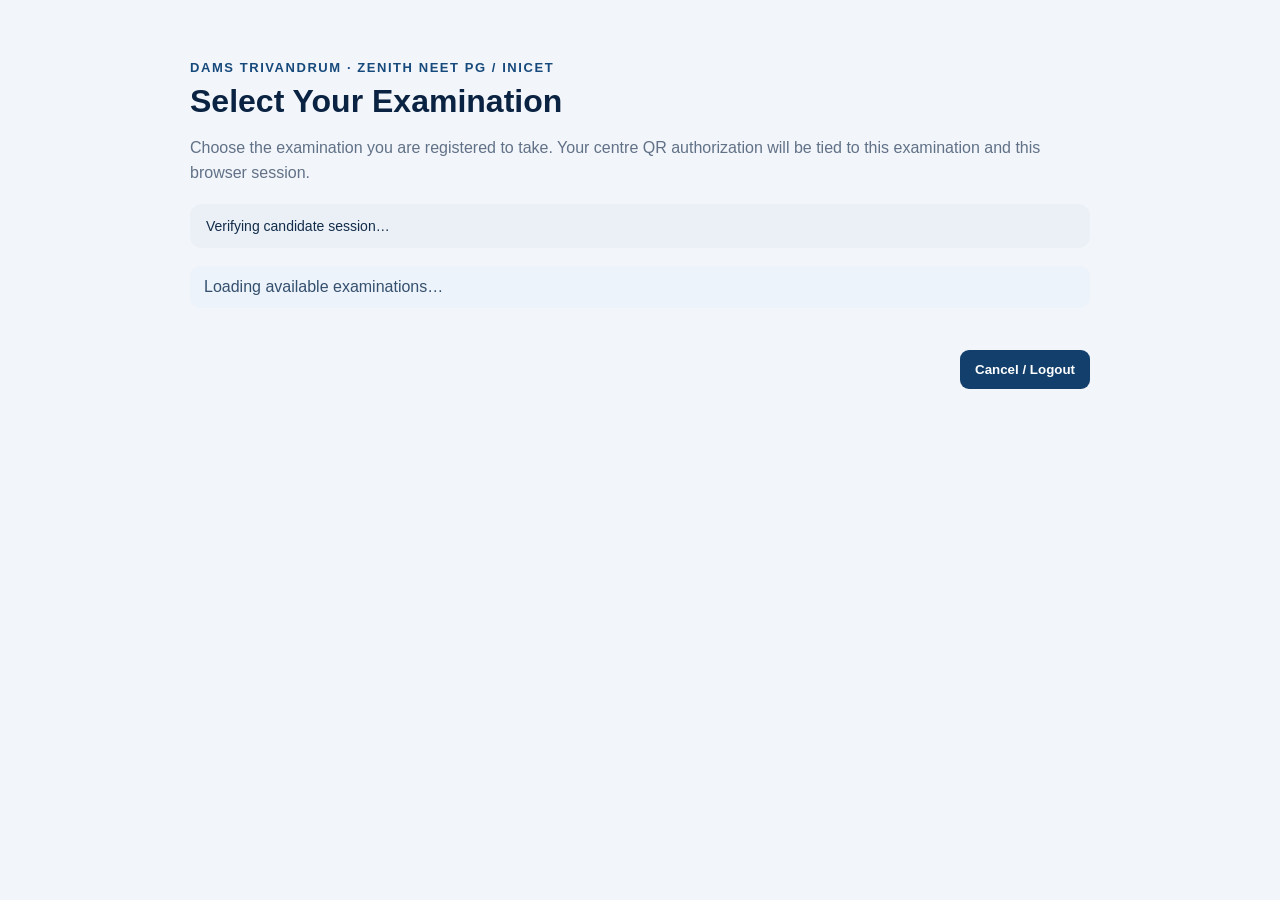
==== exam-selector.html @ 92669323 "Add exam-selector.html for examination selection" ====
<!DOCTYPE html>
<html lang="en">
<head>
<meta charset="UTF-8">
<meta name="viewport" content="width=device-width, initial-scale=1.0">
<meta name="theme-color" content="#071a32">
<title>Select Examination - DAMS CBT</title>
<style>
*{box-sizing:border-box}body{margin:0;min-height:100vh;padding:24px;background:#f2f5f9;color:#132c49;font-family:Arial,sans-serif}
.wrap{max-width:900px;margin:4vh auto}.brand{font-size:13px;letter-spacing:.12em;font-weight:800;color:#174a7c}
h1{margin:8px 0;color:#0a2342}.subtitle{color:#617187;line-height:1.55}
.candidate{margin:18px 0;padding:14px 16px;background:#eaf0f6;border-radius:12px;font-size:14px}
.grid{display:grid;grid-template-columns:repeat(auto-fit,minmax(270px,1fr));gap:16px;margin-top:20px}
.exam{background:#fff;border:1px solid #dce4ee;border-radius:16px;padding:20px;box-shadow:0 8px 25px rgba(15,40,70,.06);display:flex;flex-direction:column;gap:12px}
.exam h2{margin:0;font-size:20px}.meta{font-size:14px;color:#53667d;line-height:1.6}.status{font-size:12px;font-weight:800;text-transform:uppercase;letter-spacing:.06em}
.status.open{color:#16734a}.status.upcoming{color:#a15a00}.status.closed{color:#8b3c3c}
button{border:0;border-radius:9px;padding:12px 15px;background:#123f6b;color:#fff;font-weight:800;cursor:pointer}
button:disabled{opacity:.45;cursor:not-allowed}.notice{margin:16px 0;padding:12px 14px;border-radius:10px;background:#edf3fa;color:#34506e}
.notice.error{background:#fff0f0;color:#a11}.actions{display:flex;gap:10px;justify-content:flex-end;margin-top:22px}
@media(max-width:600px){body{padding:16px}.wrap{margin:2vh auto}.exam{padding:16px}}
</style>
</head>
<body>
<main class="wrap">
  <div class="brand">DAMS TRIVANDRUM · ZENITH NEET PG / INICET</div>
  <h1>Select Your Examination</h1>
  <p class="subtitle">Choose the examination you are registered to take. Your centre QR authorization will be tied to this examination and this browser session.</p>
  <div class="candidate" id="candidate">Verifying candidate session…</div>
  <div id="notice" class="notice" role="status" aria-live="polite">Loading available examinations…</div>
  <section id="examList" class="grid" aria-label="Available examinations"></section>
  <div class="actions"><button id="logoutBtn" type="button">Cancel / Logout</button></div>
</main>
<script src="config.js?v=20261112_exams_v1"></script>
<script src="exam-selector.js?v=20261112_exams_v1"></script>
</body></html>
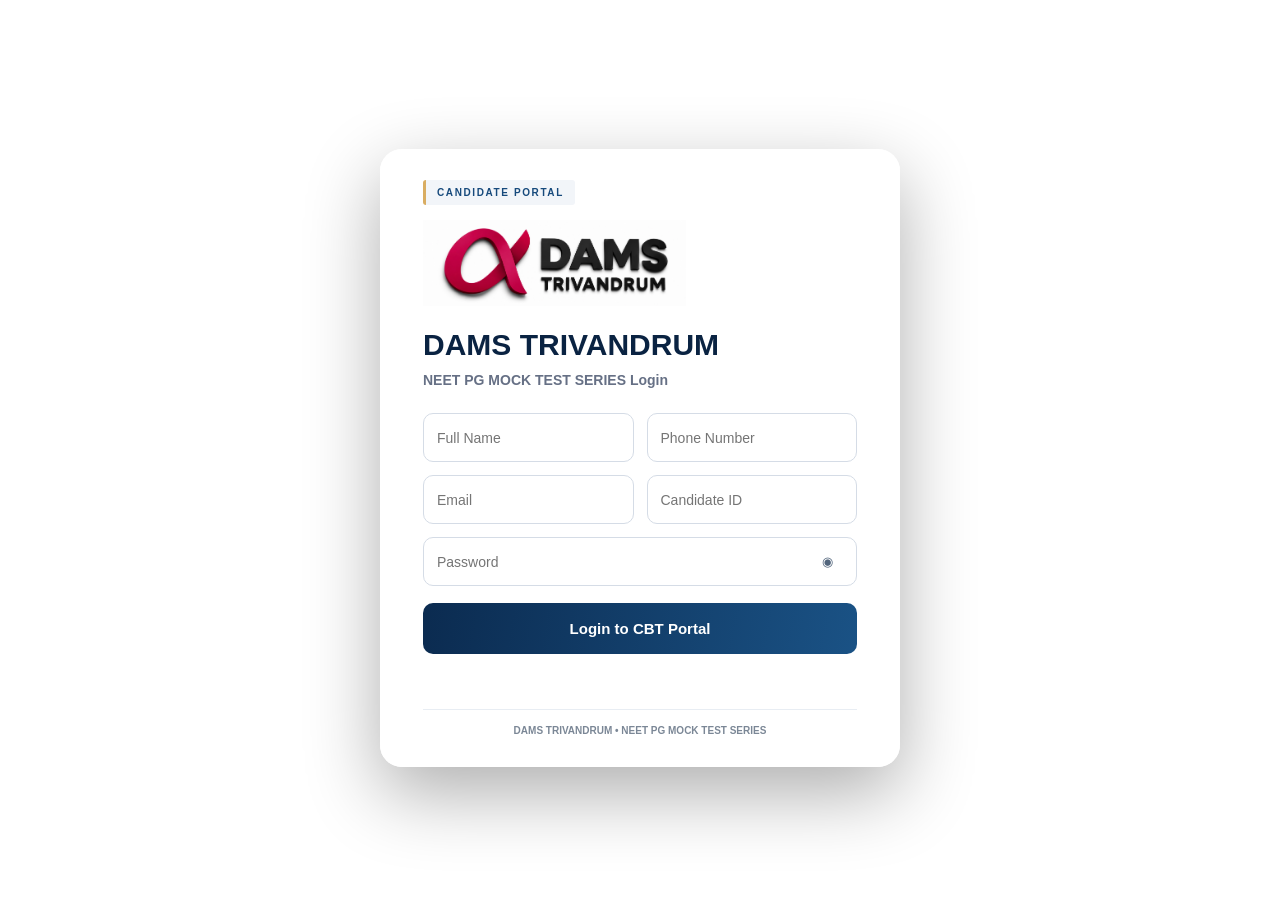
==== commit 83b6a4e7: "Refactor exam-selector.html structure and styles" ====
--- a/exam-selector.html
+++ b/exam-selector.html
@@ -1,35 +1,10 @@
 <!DOCTYPE html>
-<html lang="en">
-<head>
-<meta charset="UTF-8">
-<meta name="viewport" content="width=device-width, initial-scale=1.0">
-<meta name="theme-color" content="#071a32">
-<title>Select Examination - DAMS CBT</title>
+<html lang="en"><head><meta charset="UTF-8"><meta name="viewport" content="width=device-width,initial-scale=1"><meta name="theme-color" content="#071a32"><title>Select Examination - DAMS CBT</title>
 <style>
-*{box-sizing:border-box}body{margin:0;min-height:100vh;padding:24px;background:#f2f5f9;color:#132c49;font-family:Arial,sans-serif}
-.wrap{max-width:900px;margin:4vh auto}.brand{font-size:13px;letter-spacing:.12em;font-weight:800;color:#174a7c}
-h1{margin:8px 0;color:#0a2342}.subtitle{color:#617187;line-height:1.55}
-.candidate{margin:18px 0;padding:14px 16px;background:#eaf0f6;border-radius:12px;font-size:14px}
-.grid{display:grid;grid-template-columns:repeat(auto-fit,minmax(270px,1fr));gap:16px;margin-top:20px}
-.exam{background:#fff;border:1px solid #dce4ee;border-radius:16px;padding:20px;box-shadow:0 8px 25px rgba(15,40,70,.06);display:flex;flex-direction:column;gap:12px}
-.exam h2{margin:0;font-size:20px}.meta{font-size:14px;color:#53667d;line-height:1.6}.status{font-size:12px;font-weight:800;text-transform:uppercase;letter-spacing:.06em}
-.status.open{color:#16734a}.status.upcoming{color:#a15a00}.status.closed{color:#8b3c3c}
-button{border:0;border-radius:9px;padding:12px 15px;background:#123f6b;color:#fff;font-weight:800;cursor:pointer}
-button:disabled{opacity:.45;cursor:not-allowed}.notice{margin:16px 0;padding:12px 14px;border-radius:10px;background:#edf3fa;color:#34506e}
-.notice.error{background:#fff0f0;color:#a11}.actions{display:flex;gap:10px;justify-content:flex-end;margin-top:22px}
-@media(max-width:600px){body{padding:16px}.wrap{margin:2vh auto}.exam{padding:16px}}
-</style>
-</head>
-<body>
-<main class="wrap">
-  <div class="brand">DAMS TRIVANDRUM · ZENITH NEET PG / INICET</div>
-  <h1>Select Your Examination</h1>
-  <p class="subtitle">Choose the examination you are registered to take. Your centre QR authorization will be tied to this examination and this browser session.</p>
-  <div class="candidate" id="candidate">Verifying candidate session…</div>
-  <div id="notice" class="notice" role="status" aria-live="polite">Loading available examinations…</div>
-  <section id="examList" class="grid" aria-label="Available examinations"></section>
-  <div class="actions"><button id="logoutBtn" type="button">Cancel / Logout</button></div>
-</main>
-<script src="config.js?v=20261112_exams_v1"></script>
-<script src="exam-selector.js?v=20261112_exams_v1"></script>
-</body></html>
+*{box-sizing:border-box}body{margin:0;padding:18px;background:#f1f4f8;color:#172b45;font-family:Arial,sans-serif}.wrap{max-width:980px;margin:auto}.head{background:#0c2d50;color:#fff;border-radius:16px;padding:22px;margin:10px 0 16px}.head h1{margin:0 0 7px;font-size:25px}.muted{color:#66788e;font-size:13px;line-height:1.5}.head .muted{color:#d8e2ef}.panel{background:#fff;border:1px solid #dfe6ee;border-radius:14px;padding:18px;margin:14px 0;box-shadow:0 5px 18px #0b234010}.exam-list{display:grid;grid-template-columns:repeat(auto-fit,minmax(245px,1fr));gap:12px}.exam-card{border:1px solid #d8e1eb;border-radius:12px;padding:15px;background:#fff}.exam-card.selected{border:2px solid #174a7c;background:#f5f9fd}.exam-card h3{margin:0 0 10px;color:#143b63}.meta{font-size:13px;line-height:1.65;color:#596b80}.tag{display:inline-block;padding:4px 8px;border-radius:20px;background:#edf2f7;color:#39516c;font-size:11px;font-weight:700;margin-bottom:9px}.tag.open{background:#e8f6ee;color:#176b35}.tag.upcoming{background:#fff5df;color:#805300}.tag.closed{background:#f2f3f5;color:#68778b}.btn{padding:11px 16px;border:0;border-radius:8px;background:#174a7c;color:#fff;font-weight:700;cursor:pointer}.btn.secondary{background:#e9eff6;color:#173f6c}.btn:disabled{opacity:.5;cursor:not-allowed}.row{display:flex;gap:9px;flex-wrap:wrap;align-items:center;margin-top:14px}.notice{padding:12px;background:#eef3f9;border-radius:9px;margin-top:12px;white-space:pre-wrap;font-size:13px;line-height:1.55}.notice.error{background:#fff0f0;color:#a11}.links{margin:18px 0;text-align:center}.links a{color:#174a7c;font-weight:700;margin:0 9px}@media(max-width:600px){body{padding:10px}.head{padding:18px}.head h1{font-size:21px}}
+</style></head><body><main class="wrap">
+<header class="head"><h1>DAMS TRIVANDRUM — Select Examination</h1><div class="muted" id="candidateLine">Loading candidate session…</div></header>
+<section class="panel"><h2>Available examinations</h2><p class="muted">Sign in first, then select the exact examination you intend to attend. Admin approval is requested only for that selected exam; no approval is needed to view previously submitted results.</p><div id="examList" class="exam-list"><div class="muted">Loading examination windows…</div></div><div id="selectorStatus" class="notice" role="status" aria-live="polite">Checking available examinations…</div></section>
+<section class="panel"><h2>Exam-wise administrator approval</h2><p class="muted" id="selectedExamText">Select an examination above to continue.</p><div class="row"><button class="btn" id="requestApprovalBtn" disabled>Request Admin Approval</button><button class="btn secondary" id="refreshExamsBtn">Refresh Examinations</button><button class="btn secondary" id="logoutBtn">Logout</button></div><div id="approvalStatus" class="notice" role="status" aria-live="polite">No approval request has been made.</div></section>
+<div class="links"><a href="result.html">Previous Results / Performance Analysis</a></div>
+</main><script src="config.js?v=20261113_direct_approval_v2"></script><script src="exam-selector.js?v=20261113_direct_approval_v2"></script></body></html>
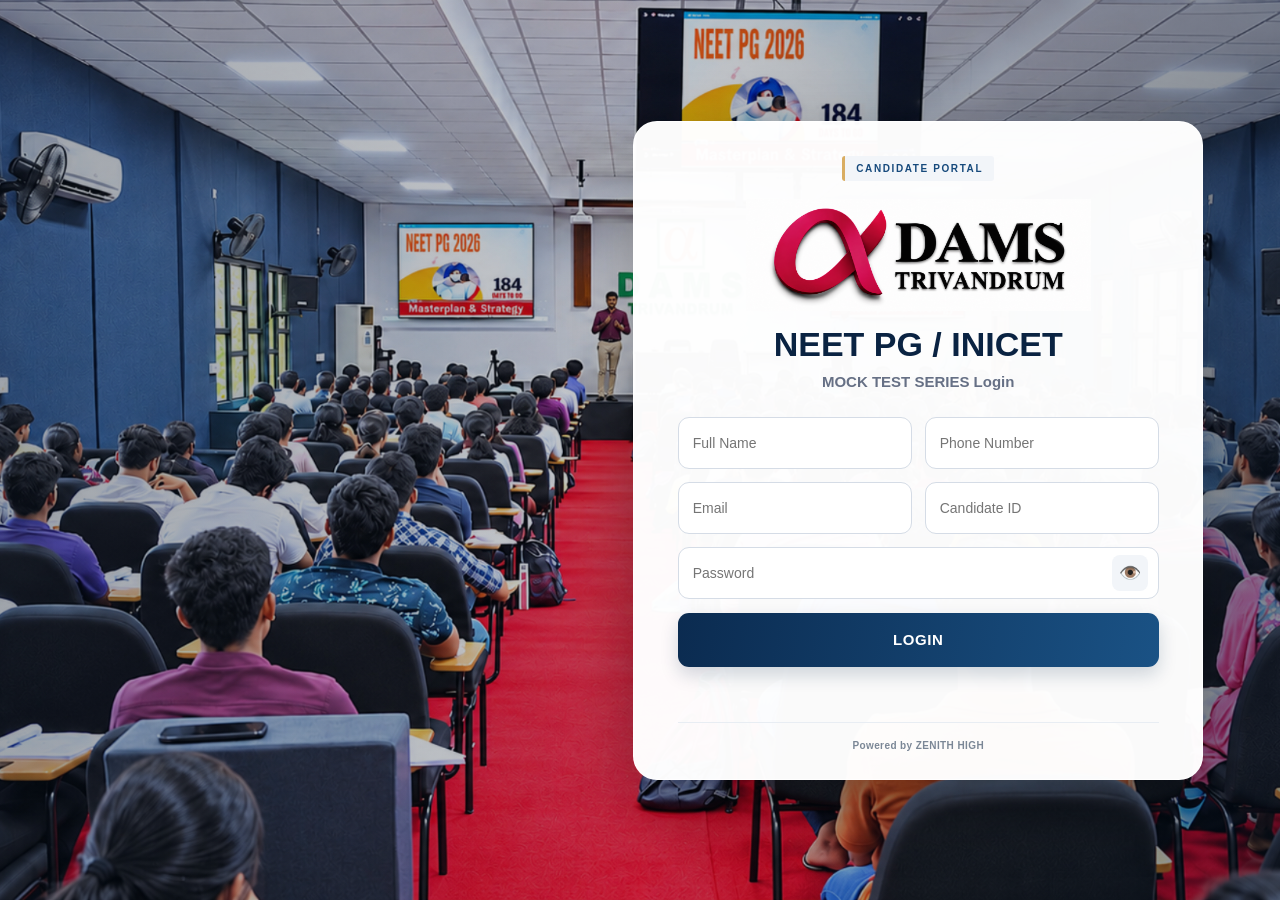
==== commit 94b24a80: "Update exam-selector.html" ====
--- a/exam-selector.html
+++ b/exam-selector.html
@@ -1,10 +1,23 @@
 <!DOCTYPE html>
-<html lang="en"><head><meta charset="UTF-8"><meta name="viewport" content="width=device-width,initial-scale=1"><meta name="theme-color" content="#071a32"><title>Select Examination - DAMS CBT</title>
+<html lang="en"><head>
+<meta charset="UTF-8"><meta name="viewport" content="width=device-width,initial-scale=1"><meta name="theme-color" content="#071a32">
+<title>Select Examination - DAMS CBT</title>
 <style>
-*{box-sizing:border-box}body{margin:0;padding:18px;background:#f1f4f8;color:#172b45;font-family:Arial,sans-serif}.wrap{max-width:980px;margin:auto}.head{background:#0c2d50;color:#fff;border-radius:16px;padding:22px;margin:10px 0 16px}.head h1{margin:0 0 7px;font-size:25px}.muted{color:#66788e;font-size:13px;line-height:1.5}.head .muted{color:#d8e2ef}.panel{background:#fff;border:1px solid #dfe6ee;border-radius:14px;padding:18px;margin:14px 0;box-shadow:0 5px 18px #0b234010}.exam-list{display:grid;grid-template-columns:repeat(auto-fit,minmax(245px,1fr));gap:12px}.exam-card{border:1px solid #d8e1eb;border-radius:12px;padding:15px;background:#fff}.exam-card.selected{border:2px solid #174a7c;background:#f5f9fd}.exam-card h3{margin:0 0 10px;color:#143b63}.meta{font-size:13px;line-height:1.65;color:#596b80}.tag{display:inline-block;padding:4px 8px;border-radius:20px;background:#edf2f7;color:#39516c;font-size:11px;font-weight:700;margin-bottom:9px}.tag.open{background:#e8f6ee;color:#176b35}.tag.upcoming{background:#fff5df;color:#805300}.tag.closed{background:#f2f3f5;color:#68778b}.btn{padding:11px 16px;border:0;border-radius:8px;background:#174a7c;color:#fff;font-weight:700;cursor:pointer}.btn.secondary{background:#e9eff6;color:#173f6c}.btn:disabled{opacity:.5;cursor:not-allowed}.row{display:flex;gap:9px;flex-wrap:wrap;align-items:center;margin-top:14px}.notice{padding:12px;background:#eef3f9;border-radius:9px;margin-top:12px;white-space:pre-wrap;font-size:13px;line-height:1.55}.notice.error{background:#fff0f0;color:#a11}.links{margin:18px 0;text-align:center}.links a{color:#174a7c;font-weight:700;margin:0 9px}@media(max-width:600px){body{padding:10px}.head{padding:18px}.head h1{font-size:21px}}
+*{box-sizing:border-box}body{margin:0;padding:18px;background:#f1f4f8;color:#172b45;font-family:Arial,sans-serif}.wrap{max-width:980px;margin:auto}
+.head{background:#0c2d50;color:#fff;border-radius:16px;padding:22px;margin:10px 0 16px}.head h1{margin:0 0 7px;font-size:25px}.muted{color:#66788e;font-size:13px;line-height:1.5}.head .muted{color:#d8e2ef}
+.panel{background:#fff;border:1px solid #dfe6ee;border-radius:14px;padding:18px;margin:14px 0;box-shadow:0 5px 18px #0b234010}.exam-list{display:grid;grid-template-columns:repeat(auto-fit,minmax(245px,1fr));gap:12px}.exam-card{border:1px solid #d8e1eb;border-radius:12px;padding:15px;background:#fff}.exam-card.selected{border:2px solid #174a7c;background:#f5f9fd}.exam-card h3{margin:0 0 10px;color:#143b63}.meta{font-size:13px;line-height:1.65;color:#596b80;white-space:pre-line}
+.tag{display:inline-block;padding:4px 8px;border-radius:20px;background:#edf2f7;color:#39516c;font-size:11px;font-weight:700;margin-bottom:9px}.tag.open{background:#e8f6ee;color:#176b35}.tag.upcoming{background:#fff5df;color:#805300}.tag.closed{background:#f2f3f5;color:#68778b}
+.btn{min-height:40px;padding:11px 16px;border:0;border-radius:8px;background:#174a7c;color:#fff;font-weight:700;cursor:pointer;transition:transform .12s,filter .15s,box-shadow .15s,background .15s}.btn:hover:not(:disabled){filter:brightness(1.08);box-shadow:0 5px 13px rgba(23,74,124,.17)}.btn:active:not(:disabled){transform:translateY(1px) scale(.985);filter:brightness(.94)}.btn:focus-visible{outline:3px solid rgba(217,173,98,.9);outline-offset:3px}.btn.secondary{background:#e9eff6;color:#173f6c}.btn:disabled{opacity:.58;cursor:not-allowed;box-shadow:none}.btn.is-loading:before{content:"";display:inline-block;width:12px;height:12px;margin-right:8px;vertical-align:-2px;border:2px solid currentColor;border-right-color:transparent;border-radius:50%;animation:spin .7s linear infinite}
+.row{display:flex;gap:9px;flex-wrap:wrap;align-items:center;margin-top:14px}.notice{padding:12px;background:#eef3f9;border-radius:9px;margin-top:12px;white-space:pre-wrap;font-size:13px;line-height:1.55}.notice.error{background:#fff0f0;color:#a11}.links{margin:18px 0;text-align:center}.links a{color:#174a7c;font-weight:700;margin:0 9px}.links a:focus-visible{outline:3px solid #d9ad62;outline-offset:3px;border-radius:3px}
+@keyframes spin{to{transform:rotate(360deg)}}
+@media(max-width:600px){body{padding:10px}.head{padding:18px}.head h1{font-size:21px}.panel{padding:14px}.row .btn{flex:1 1 auto}}
+@media(prefers-reduced-motion:reduce){*,*:before,*:after{animation-duration:.01ms!important;transition-duration:.01ms!important;scroll-behavior:auto!important}}
 </style></head><body><main class="wrap">
 <header class="head"><h1>DAMS TRIVANDRUM — Select Examination</h1><div class="muted" id="candidateLine">Loading candidate session…</div></header>
 <section class="panel"><h2>Available examinations</h2><p class="muted">Sign in first, then select the exact examination you intend to attend. Admin approval is requested only for that selected exam; no approval is needed to view previously submitted results.</p><div id="examList" class="exam-list"><div class="muted">Loading examination windows…</div></div><div id="selectorStatus" class="notice" role="status" aria-live="polite">Checking available examinations…</div></section>
 <section class="panel"><h2>Exam-wise administrator approval</h2><p class="muted" id="selectedExamText">Select an examination above to continue.</p><div class="row"><button class="btn" id="requestApprovalBtn" disabled>Request Admin Approval</button><button class="btn secondary" id="refreshExamsBtn">Refresh Examinations</button><button class="btn secondary" id="logoutBtn">Logout</button></div><div id="approvalStatus" class="notice" role="status" aria-live="polite">No approval request has been made.</div></section>
 <div class="links"><a href="result.html">Previous Results / Performance Analysis</a></div>
-</main><script src="config.js?v=20261113_direct_approval_v2"></script><script src="exam-selector.js?v=20261113_direct_approval_v2"></script></body></html>
+</main>
+<script src="config.js?v=20261113_direct_approval_v2"></script>
+<script src="exam-selector.js?v=20261114_button_feedback_v1"></script>
+</body></html>
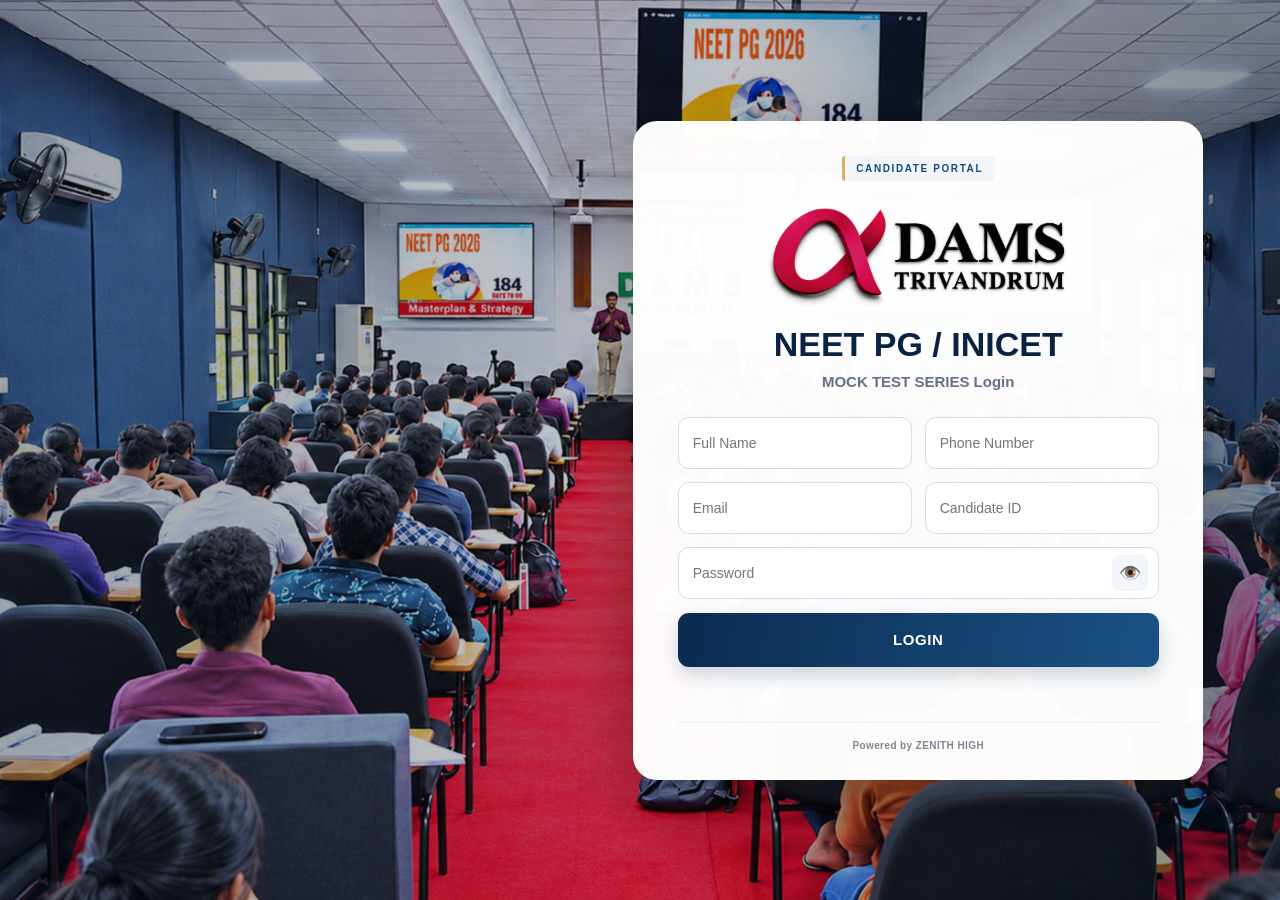
==== commit ce444939: "Update exam-selector.html" ====
--- a/exam-selector.html
+++ b/exam-selector.html
@@ -19,5 +19,6 @@
 <div class="links"><a href="result.html">Previous Results / Performance Analysis</a></div>
 </main>
 <script src="config.js?v=20261113_direct_approval_v2"></script>
-<script src="exam-selector.js?v=20261114_button_feedback_v1"></script>
+<script src="tab-session.js?v=20261114_tab_bound_v1"></script>
+  <script src="exam-selector.js?v=20261114_tab_bound_v1"></script>
 </body></html>
